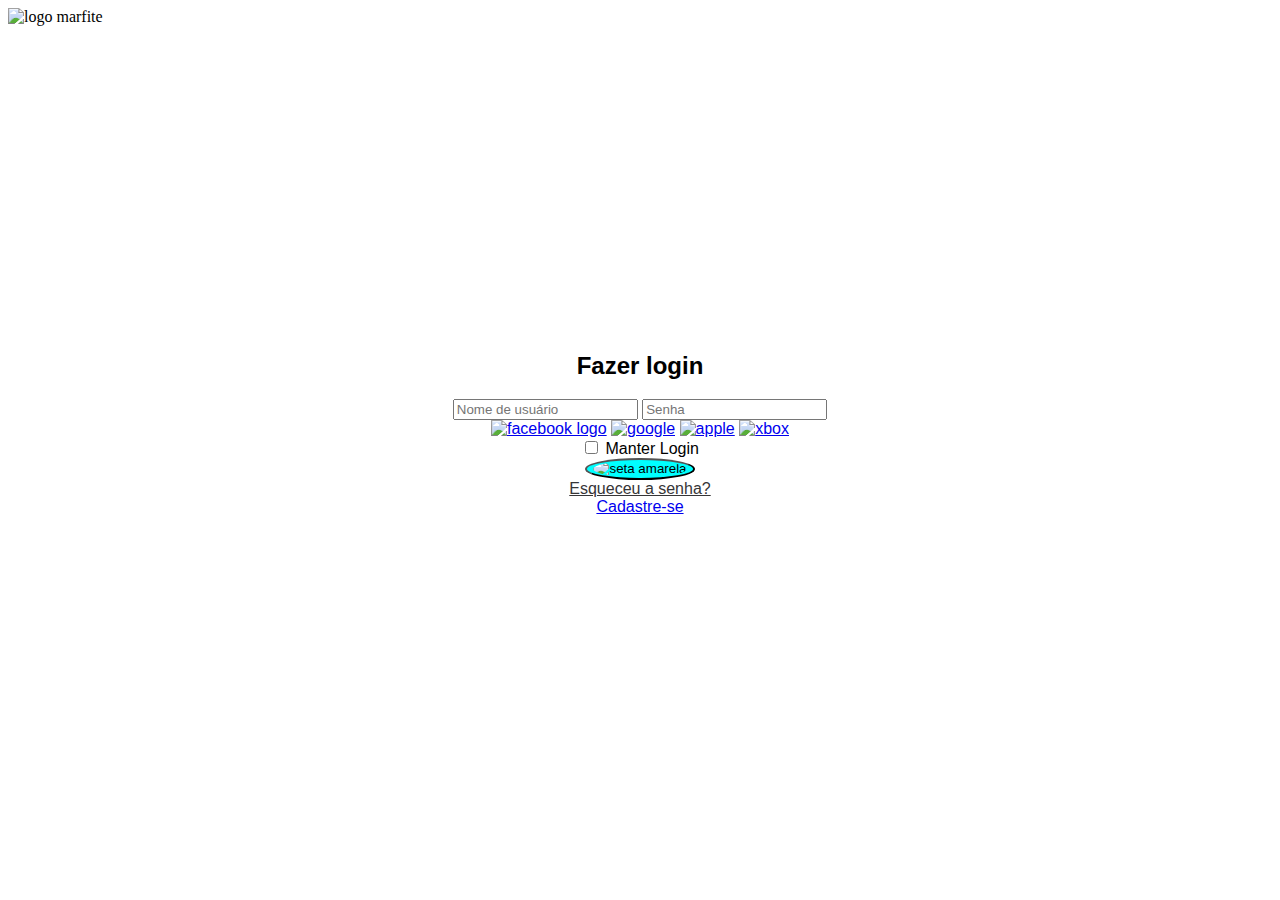
==== index.html @ 944058b4 "Update" ====
<!DOCTYPE html>
<html lang="pt-br">
<head>
    <meta charset="UTF-8">
    <meta name="viewport" content="width=device-width, initial-scale=1.0">
    <title>Document</title>

    <link rel="stylesheet" href="./CSS/styleIndex.css">
</head>
<body>
    <header>
        <img src="https://icons.iconarchive.com/icons/fazie69/league-of-legends-gold-border/512/Malphite-icon.png" alt="logo marfite" class="logo-img">
        <h1 class="logo-txt">Marfite</h1>
    </header>
    <main>

        <form action="post" id="formulario">
            <h2>Fazer login</h2>
            <div>
                <input type="text" id="nomeUsuario" placeholder="Nome de usuário" required/>
                <input type="password" id="senha" placeholder="Senha" required/>
            </div>
            
            <div>
                <a href="https://www.facebook.com/"><img src="https://logodownload.org/wp-content/uploads/2014/09/facebook-logo-3-1.png" alt="facebook logo" class="facebook-logo"></a>
                <a href="https://www.google.com/"><img src="https://logopng.com.br/logos/google-37.png" alt="google" class="google-logo"></a>
                <a href="https://www.apple.com/"><img src="https://upload.wikimedia.org/wikipedia/commons/thumb/1/1b/Apple_logo_grey.svg/1724px-Apple_logo_grey.svg.png" alt="apple" class="apple-logo"></a>
                <a href="https://www.xbox.com/pt-br"><img src="https://upload.wikimedia.org/wikipedia/commons/thumb/f/f9/Xbox_one_logo.svg/1024px-Xbox_one_logo.svg.png" alt="xbox" class="xbox-logo"></a>
            </div>

            <div>
                <input type="checkbox" name="checkbox"/>
                <label for="checkbox">Manter Login</label>
            </div>

            
            <button type="submit" form="formulario" value="Submit" class="funciona"><img src="https://icones.pro/wp-content/uploads/2021/06/icone-fleche-droite-jaune.png" alt="seta amarela"></button>
            <a class="esqueceu-senha" href="https://www.google.com/">Esqueceu a senha?</a>
            <a href="https://www.google.com/">Cadastre-se</a>

            
        </form>

    </main>

    <footer>
        <p>Marfite - 2021</p>
    </footer>
</body>
</html>
---- CSS/styleIndex.css ----
main, footer {
    font-family: "FF Mark W05", Arial, Helvetica, sans-serif;
}

body {
    background-image: url("https://rpgnext.com.br/wp-content/uploads/2016/02/old_tree_wallpaper_by_deligaris-d6q8la1.jpg");
}

header {
    display: flex;
    letter-spacing: 2;
}

footer {
    bottom: 0;
    left: 0;
}

footer p {
    color: #fff;
}


/* Logo Marfite */
.logo-img {
    width: 6rem;
    height: 6rem;
}

.logo-txt {
    color: #fff;
    font-size: 4rem;
    margin: 0px;
    margin-top: 0.5rem;
}


#formulario {
    display: flex;
    justify-content: center;
    align-items: center;
    flex-direction: column;
    background-color: #fff;
    width: 30rem;
    height: 40rem;
    border-radius: 5rem;
    margin: auto;
}


/* Botão outros logins */
.facebook-logo {
    width: 3rem;
}

.google-logo {
    width: 3rem;
}

.apple-logo {
    width: 3rem;
}

.xbox-logo {
    width: 3rem;
}


/* Botão enviar */
.funciona :hover {
    cursor: pointer;
}

.funciona {
    background-color: aqua;
    border-radius: 50%;
}

.funciona img {
    border-radius: 50%;
    width: 4rem;
}

/* Esqueceu senha e cadastro */
.esqueceu-senha {
    color: #363537;
}
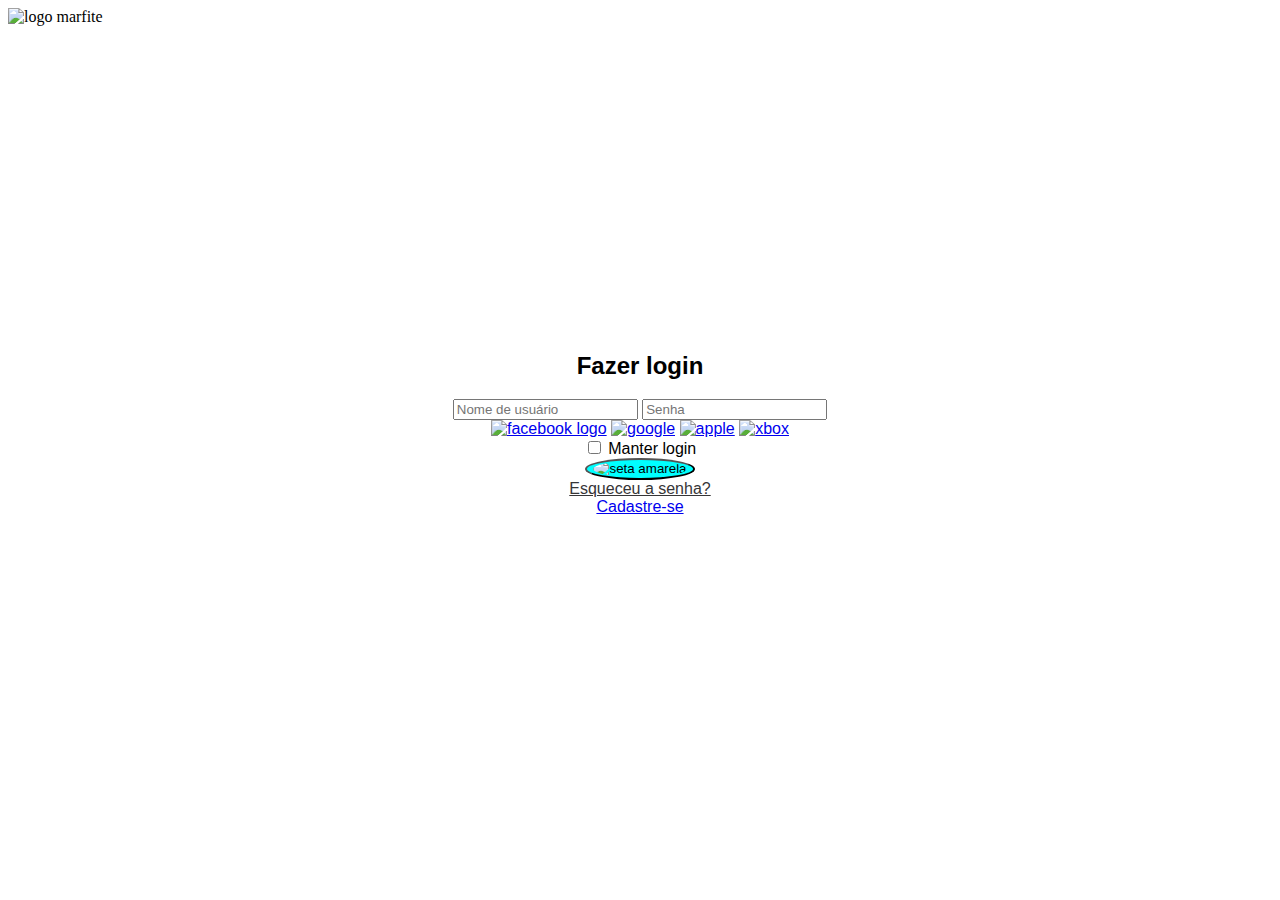
==== commit 88ad9171: "update" ====
--- a/index.html
+++ b/index.html
@@ -30,7 +30,7 @@
 
             <div>
                 <input type="checkbox" name="checkbox"/>
-                <label for="checkbox">Manter Login</label>
+                <label for="checkbox">Manter login</label>
             </div>
 
             
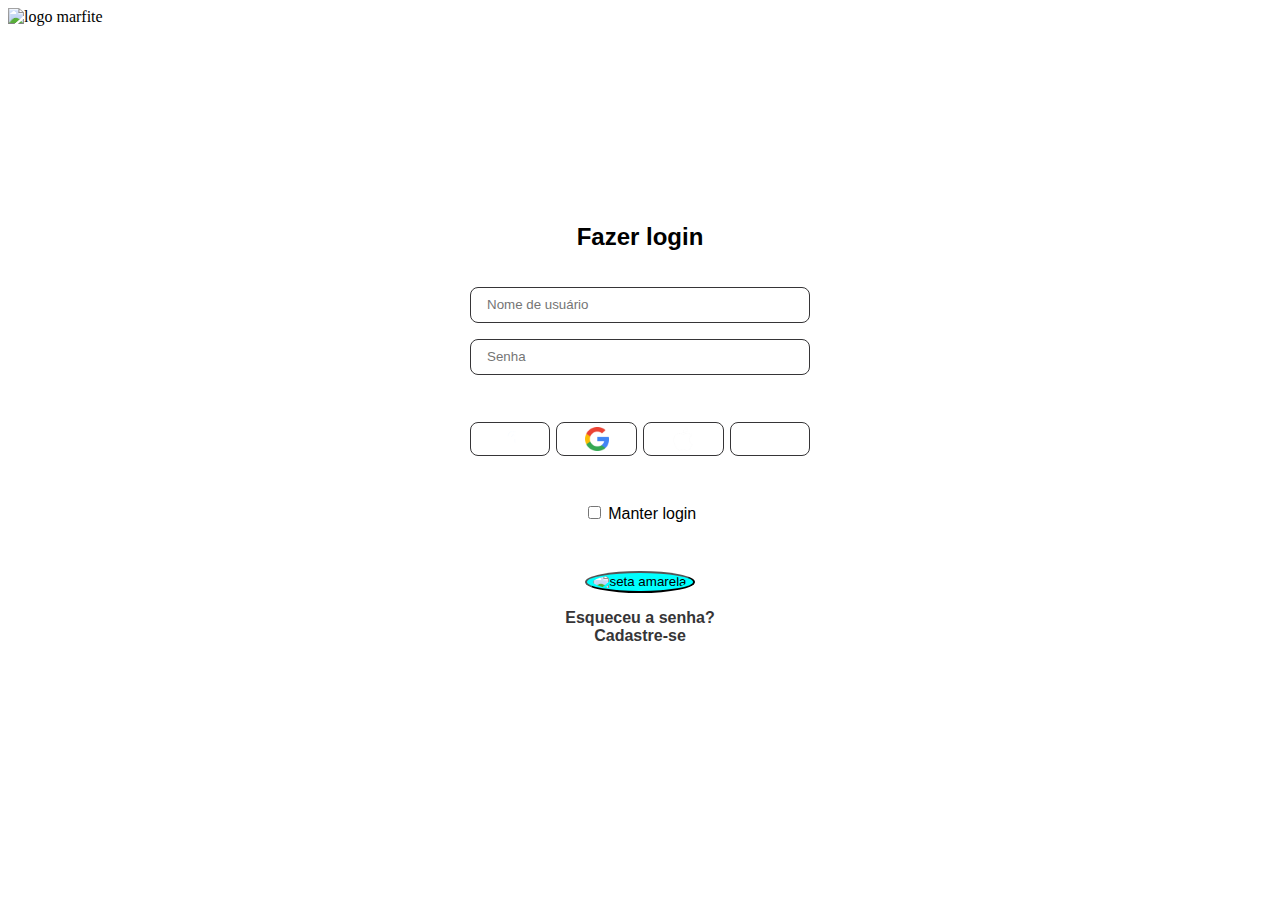
==== commit fbe5338c: "Melhor botões" ====
--- a/index.html
+++ b/index.html
@@ -16,19 +16,19 @@
 
         <form action="post" id="formulario">
             <h2>Fazer login</h2>
-            <div>
+            <div class="dados-login">
                 <input type="text" id="nomeUsuario" placeholder="Nome de usuário" required/>
                 <input type="password" id="senha" placeholder="Senha" required/>
             </div>
             
-            <div>
-                <a href="https://www.facebook.com/"><img src="https://logodownload.org/wp-content/uploads/2014/09/facebook-logo-3-1.png" alt="facebook logo" class="facebook-logo"></a>
-                <a href="https://www.google.com/"><img src="https://logopng.com.br/logos/google-37.png" alt="google" class="google-logo"></a>
-                <a href="https://www.apple.com/"><img src="https://upload.wikimedia.org/wikipedia/commons/thumb/1/1b/Apple_logo_grey.svg/1724px-Apple_logo_grey.svg.png" alt="apple" class="apple-logo"></a>
-                <a href="https://www.xbox.com/pt-br"><img src="https://upload.wikimedia.org/wikipedia/commons/thumb/f/f9/Xbox_one_logo.svg/1024px-Xbox_one_logo.svg.png" alt="xbox" class="xbox-logo"></a>
+            <div class="logins-alternativos">
+                <a href="https://www.facebook.com/" class="a1"><img src="assets/logos/facebook.png" alt="facebook logo" class="facebook-logo"></a>
+                <a href="https://www.google.com/" class="a2"><img src="assets/logos/google.png" alt="google" class="google-logo"></a>
+                <a href="https://www.apple.com/" class="a3"><img src="assets/logos/apple.png" alt="apple" class="apple-logo"></a>
+                <a href="https://www.xbox.com/pt-br" class="a4"><img src="assets/logos/xbox.png" alt="xbox" class="xbox-logo"></a>
             </div>
 
-            <div>
+            <div class="check-box">
                 <input type="checkbox" name="checkbox"/>
                 <label for="checkbox">Manter login</label>
             </div>
@@ -36,8 +36,7 @@
             
             <button type="submit" form="formulario" value="Submit" class="funciona"><img src="https://icones.pro/wp-content/uploads/2021/06/icone-fleche-droite-jaune.png" alt="seta amarela"></button>
             <a class="esqueceu-senha" href="https://www.google.com/">Esqueceu a senha?</a>
-            <a href="https://www.google.com/">Cadastre-se</a>
-
+            <a class="esqueceu-senha2" href="https://www.google.com/">Cadastre-se</a>
             
         </form>
 
--- a/CSS/styleIndex.css
+++ b/CSS/styleIndex.css
@@ -48,21 +48,60 @@
 }
 
 
-/* Botão outros logins */
-.facebook-logo {
-    width: 3rem;
+/* dados login */
+.dados-login {
+    align-items: center;
+    display: flex;
+    flex-direction: column;
 }
 
-.google-logo {
-    width: 3rem;
+.dados-login input {
+    width: 20rem;
+    height: 2rem;
+    border-radius: 0.5rem;
+    border: 1px solid #363537;
+    margin-top: 1rem;
+    padding-left: 1rem;
 }
 
-.apple-logo {
-    width: 3rem;
+
+
+/* Botão outros logins */
+
+.logins-alternativos {
+    margin-top: 3rem;
+    width: 1.5rem;
+    height: 2rem;
+    display: flex;
+    align-items: center;
+    justify-content: center;
 }
 
-.xbox-logo {
-    width: 3rem;
+.logins-alternativos a {
+    align-items: center;
+    justify-content: center;
+    background-color: #fff;
+    padding-inline: 1.7rem;
+    padding-top: 0.2rem;
+    border-radius: 0.5rem;
+    margin-inline: 0.2rem;
+    border: 1px solid #363537;
+}
+
+.facebook-logo, .google-logo, .apple-logo, .xbox-logo {
+    width: 1.5rem;
+}
+
+.a1 {
+    background-color: #000;
+}
+
+
+
+
+/* Manter login */
+.check-box {
+    margin-top: 3rem;
 }
 
 
@@ -74,6 +113,7 @@
 .funciona {
     background-color: aqua;
     border-radius: 50%;
+    margin-top: 3rem;
 }
 
 .funciona img {
@@ -82,6 +122,12 @@
 }
 
 /* Esqueceu senha e cadastro */
+.esqueceu-senha, .esqueceu-senha2 {
+    color: #363537;
+    text-decoration: none;
+    font-weight: 550;
+}
+
 .esqueceu-senha {
-    color: #363537;
+    margin-top: 1rem;
 }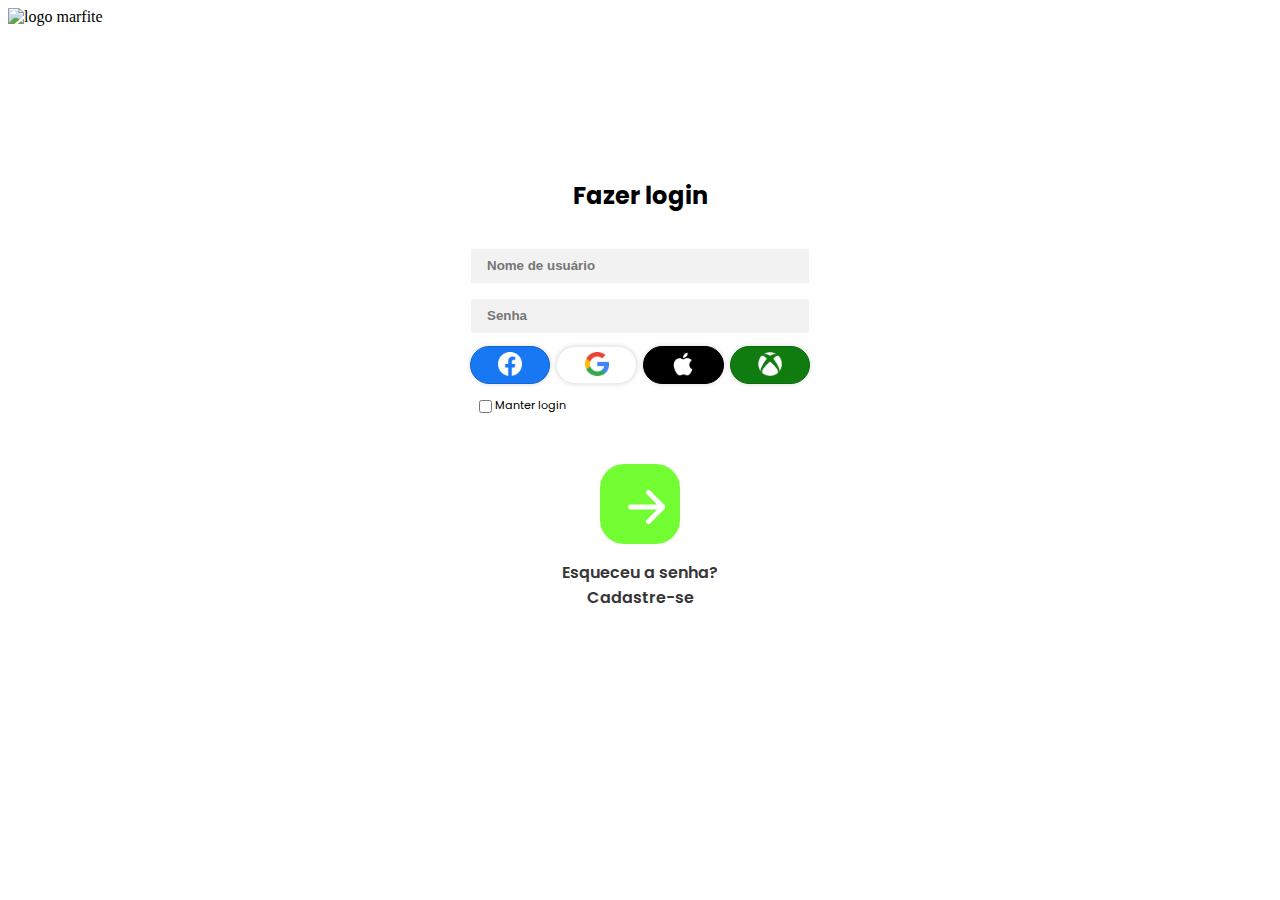
==== commit b4da32ee: "Alternatives logins complete" ====
--- a/index.html
+++ b/index.html
@@ -34,7 +34,7 @@
             </div>
 
             
-            <button type="submit" form="formulario" value="Submit" class="funciona"><img src="https://icones.pro/wp-content/uploads/2021/06/icone-fleche-droite-jaune.png" alt="seta amarela"></button>
+            <button type="submit" form="formulario" value="Submit" class="funciona"><img src="assets/seta.png" alt="seta-entrar" class="seta"></button>
             <a class="esqueceu-senha" href="https://www.google.com/">Esqueceu a senha?</a>
             <a class="esqueceu-senha2" href="https://www.google.com/">Cadastre-se</a>
             
--- a/CSS/styleIndex.css
+++ b/CSS/styleIndex.css
@@ -1,5 +1,8 @@
+@import url('https://fonts.googleapis.com/css2?family=Poppins:wght@300&display=swap');
+
 main, footer {
-    font-family: "FF Mark W05", Arial, Helvetica, sans-serif;
+    font-family: 'Poppins', sans-serif;
+    /* font-family: "FF Mark W05", Arial, Helvetica, sans-serif; */
 }
 
 body {
@@ -42,8 +45,8 @@
     flex-direction: column;
     background-color: #fff;
     width: 30rem;
-    height: 40rem;
-    border-radius: 5rem;
+    height: 35rem;
+    border-radius: 1rem;
     margin: auto;
 }
 
@@ -58,10 +61,14 @@
 .dados-login input {
     width: 20rem;
     height: 2rem;
-    border-radius: 0.5rem;
-    border: 1px solid #363537;
+    border: 0rem;
     margin-top: 1rem;
     padding-left: 1rem;
+    background-color: #f2f2f2;
+}
+
+.dados-login input::placeholder {
+    font-weight: bold;
 }
 
 
@@ -69,7 +76,7 @@
 /* Botão outros logins */
 
 .logins-alternativos {
-    margin-top: 3rem;
+    margin-top: 1rem;
     width: 1.5rem;
     height: 2rem;
     display: flex;
@@ -80,12 +87,12 @@
 .logins-alternativos a {
     align-items: center;
     justify-content: center;
-    background-color: #fff;
     padding-inline: 1.7rem;
-    padding-top: 0.2rem;
-    border-radius: 0.5rem;
+    padding-top: 0.3rem;
+    border-radius: 2rem;
     margin-inline: 0.2rem;
     border: 1px solid #363537;
+    box-shadow: 0px 0px 5px 0px rgba(0,0,0,0.15);
 }
 
 .facebook-logo, .google-logo, .apple-logo, .xbox-logo {
@@ -96,12 +103,38 @@
     background-color: #000;
 }
 
+.logins-alternativos a:nth-child(1) {
+    background-color: #1877F2;
+    border-color: #1566d0;
+}
 
+.logins-alternativos a:nth-child(2) {
+    background-color: #fff;
+    border-color: #edecec;
+}
+
+.logins-alternativos a:nth-child(3) {
+    background-color: #000;
+    border-color: #000;
+}
+
+.logins-alternativos a:nth-child(4) {
+    background-color: 	#107c10;
+    border-color: 	#0d690d;
+}
 
 
 /* Manter login */
 .check-box {
-    margin-top: 3rem;
+    margin-top: 1rem;
+    display: flex;
+    margin-right: 15rem;
+}
+
+.check-box label {
+    font-size: 0.7rem;
+    align-items: center;
+    
 }
 
 
@@ -111,21 +144,28 @@
 }
 
 .funciona {
-    background-color: aqua;
-    border-radius: 50%;
+    background-color: #73fd33;
+    border-radius: 1.5rem;
     margin-top: 3rem;
+    width: 5rem;
+    height: 5rem;
+
+    border-color: transparent;
 }
 
 .funciona img {
-    border-radius: 50%;
-    width: 4rem;
+    width: 5rem;
+    height: 5rem;
+    align-items: center;
+    justify-content: center;
+    rotate: 90deg;
 }
 
 /* Esqueceu senha e cadastro */
 .esqueceu-senha, .esqueceu-senha2 {
     color: #363537;
     text-decoration: none;
-    font-weight: 550;
+    font-weight: 600;
 }
 
 .esqueceu-senha {
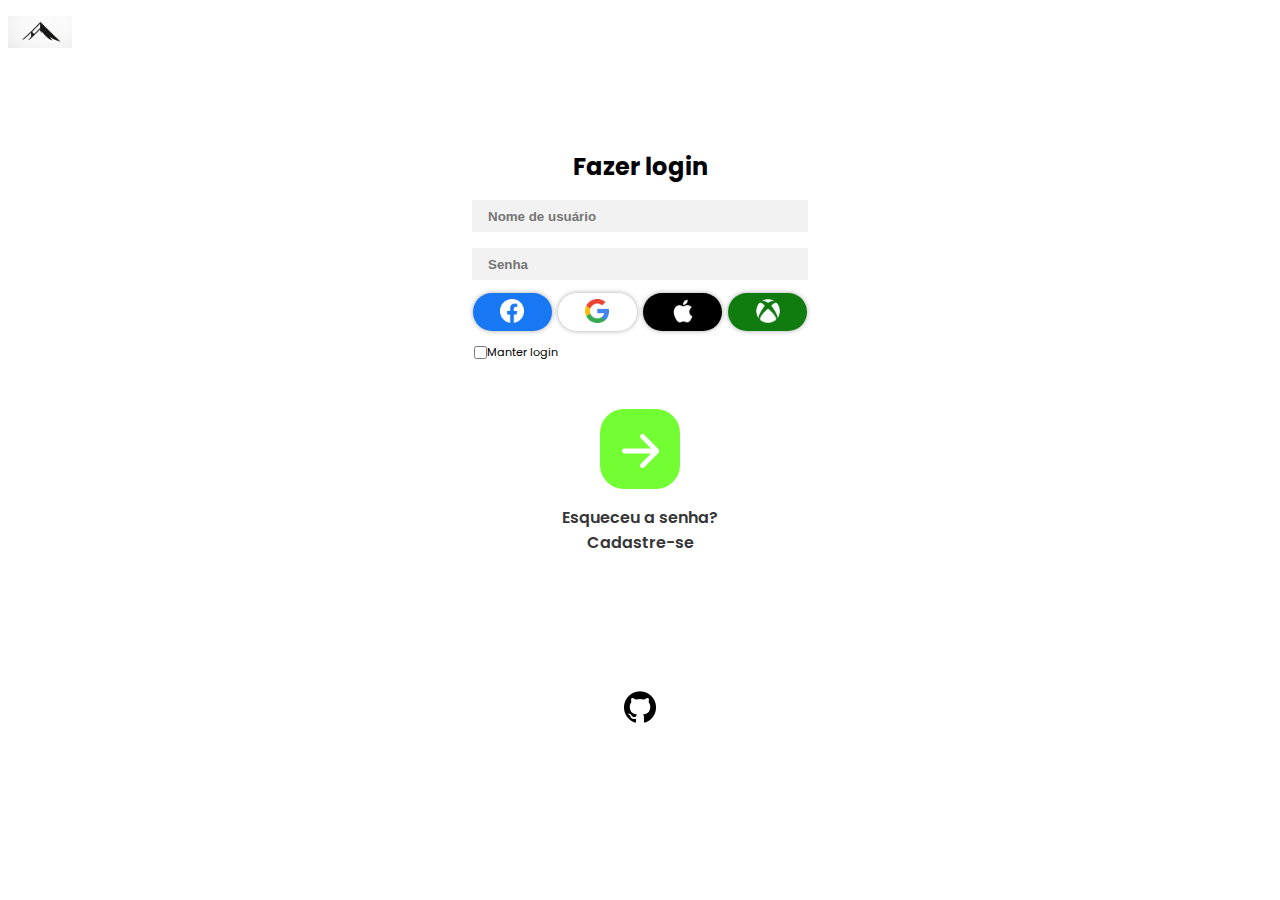
==== commit 637adcf3: "Login Page Complete" ====
--- a/index.html
+++ b/index.html
@@ -9,7 +9,7 @@
 </head>
 <body>
     <header>
-        <img src="https://icons.iconarchive.com/icons/fazie69/league-of-legends-gold-border/512/Malphite-icon.png" alt="logo marfite" class="logo-img">
+        <img src="assets/logos/Sem título.png" alt="logo marfite" class="logo-img">
         <h1 class="logo-txt">Marfite</h1>
     </header>
     <main>
@@ -29,7 +29,7 @@
             </div>
 
             <div class="check-box">
-                <input type="checkbox" name="checkbox"/>
+                <input type="checkbox" name="checkbox" id="checkbox"/>
                 <label for="checkbox">Manter login</label>
             </div>
 
@@ -37,13 +37,13 @@
             <button type="submit" form="formulario" value="Submit" class="funciona"><img src="assets/seta.png" alt="seta-entrar" class="seta"></button>
             <a class="esqueceu-senha" href="https://www.google.com/">Esqueceu a senha?</a>
             <a class="esqueceu-senha2" href="https://www.google.com/">Cadastre-se</a>
-            
         </form>
 
     </main>
 
     <footer>
-        <p>Marfite - 2021</p>
+        <p>Desenvolvido por Leandro Wanderley ©2023 - Todos os direitos reservados.</p>
+        <a href="https://github.com/leandro-odev" target="_blank"><img src="assets/logos/github-dark.png" alt="github logo" class="github-logo"></a>
     </footer>
 </body>
 </html>--- a/CSS/styleIndex.css
+++ b/CSS/styleIndex.css
@@ -1,12 +1,41 @@
 @import url('https://fonts.googleapis.com/css2?family=Poppins:wght@300&display=swap');
+@import url('https://fonts.googleapis.com/css2?family=Space+Mono&display=swap');
+
+* {
+    margin: 0;
+    padding: 0;
+    box-sizing: border-box;
+}
+
+header {
+    font-family: 'Space Mono', monospace;
+    font-weight: 900;
+    align-items: center;
+}
 
 main, footer {
+    display: flex;
+    margin-top: 1rem;
     font-family: 'Poppins', sans-serif;
     /* font-family: "FF Mark W05", Arial, Helvetica, sans-serif; */
 }
 
+header {
+    margin: 0;
+    padding: 0;
+}
+
+main {
+    display: flex;
+    justify-content: center;
+    align-items: center;
+    
+}
+
 body {
-    background-image: url("https://rpgnext.com.br/wp-content/uploads/2016/02/old_tree_wallpaper_by_deligaris-d6q8la1.jpg");
+    /* background-image: url("https://rpgnext.com.br/wp-content/uploads/2016/02/old_tree_wallpaper_by_deligaris-d6q8la1.jpg"); */
+    background-image: url("https://www.r2pg.com.br/wp-content/uploads/2017/06/piotr-dura-tree-of-the-forgotten2k.jpg");
+    background-size: cover;
 }
 
 header {
@@ -15,8 +44,14 @@
 }
 
 footer {
-    bottom: 0;
-    left: 0;
+    display: flex;
+    justify-content: center;
+    align-items: center;
+    flex-direction: column;
+    width: 100%;
+    height: 6.6rem;
+    margin-top: 0.3rem;
+    border-radius: 1rem;
 }
 
 footer p {
@@ -26,14 +61,18 @@
 
 /* Logo Marfite */
 .logo-img {
-    width: 6rem;
-    height: 6rem;
+    width: 4rem;
+    height: 2rem;
 }
 
 .logo-txt {
     color: #fff;
-    font-size: 4rem;
-    margin: 0px;
+    font-size: 2rem;
+}
+
+.logo-img, .logo-txt {
+    display: inline-block;
+    margin-left: 0.5rem;
     margin-top: 0.5rem;
 }
 
@@ -59,7 +98,7 @@
 }
 
 .dados-login input {
-    width: 20rem;
+    width: 21rem;
     height: 2rem;
     border: 0rem;
     margin-top: 1rem;
@@ -87,40 +126,32 @@
 .logins-alternativos a {
     align-items: center;
     justify-content: center;
-    padding-inline: 1.7rem;
+    padding-inline: 1.65rem;
     padding-top: 0.3rem;
     border-radius: 2rem;
     margin-inline: 0.2rem;
-    border: 1px solid #363537;
-    box-shadow: 0px 0px 5px 0px rgba(0,0,0,0.15);
+    border: 1px solid transparent;
+    box-shadow: 0px 0px 5px 0px rgba(0,0,0,.35);
 }
 
 .facebook-logo, .google-logo, .apple-logo, .xbox-logo {
     width: 1.5rem;
 }
 
-.a1 {
-    background-color: #000;
-}
-
 .logins-alternativos a:nth-child(1) {
     background-color: #1877F2;
-    border-color: #1566d0;
 }
 
 .logins-alternativos a:nth-child(2) {
     background-color: #fff;
-    border-color: #edecec;
 }
 
 .logins-alternativos a:nth-child(3) {
     background-color: #000;
-    border-color: #000;
 }
 
 .logins-alternativos a:nth-child(4) {
     background-color: 	#107c10;
-    border-color: 	#0d690d;
 }
 
 
@@ -128,7 +159,7 @@
 .check-box {
     margin-top: 1rem;
     display: flex;
-    margin-right: 15rem;
+    margin-right: 15.5rem;
 }
 
 .check-box label {
@@ -170,4 +201,13 @@
 
 .esqueceu-senha {
     margin-top: 1rem;
+}
+
+
+/* Final */
+
+.github-logo {
+    width: 2rem;
+    height: 2rem;
+    margin-top: 1rem;
 }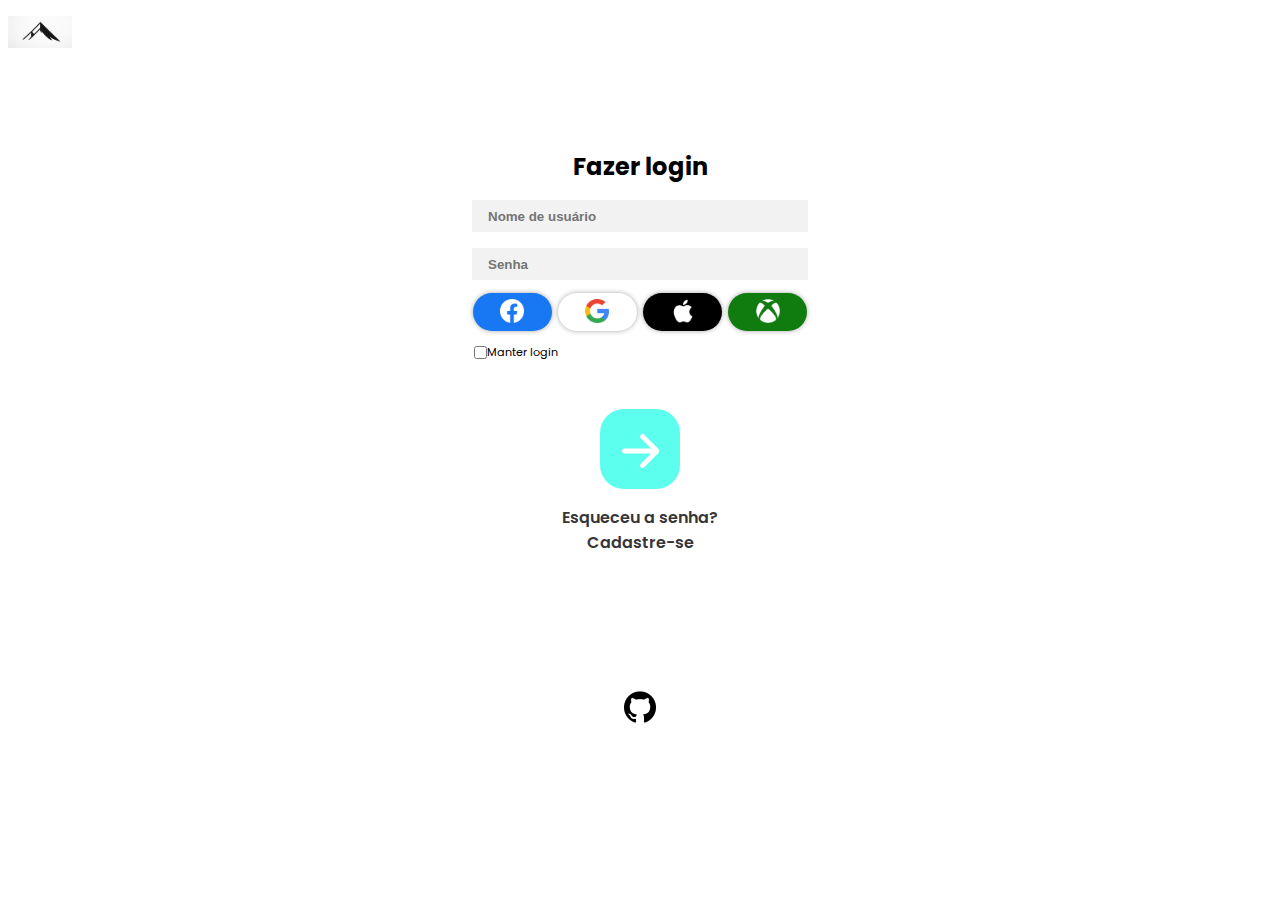
==== commit 0a34016c: "Change Web Name" ====
--- a/index.html
+++ b/index.html
@@ -3,7 +3,7 @@
 <head>
     <meta charset="UTF-8">
     <meta name="viewport" content="width=device-width, initial-scale=1.0">
-    <title>Document</title>
+    <title>Marfite</title>
 
     <link rel="stylesheet" href="./CSS/styleIndex.css">
 </head>
--- a/CSS/styleIndex.css
+++ b/CSS/styleIndex.css
@@ -165,17 +165,20 @@
 .check-box label {
     font-size: 0.7rem;
     align-items: center;
-    
+}
+
+#check-box :hover {
+    cursor: pointer;
 }
 
 
 /* Botão enviar */
-.funciona :hover {
+.funciona:hover {
     cursor: pointer;
 }
 
 .funciona {
-    background-color: #73fd33;
+    background-color: #5CFFEE;
     border-radius: 1.5rem;
     margin-top: 3rem;
     width: 5rem;
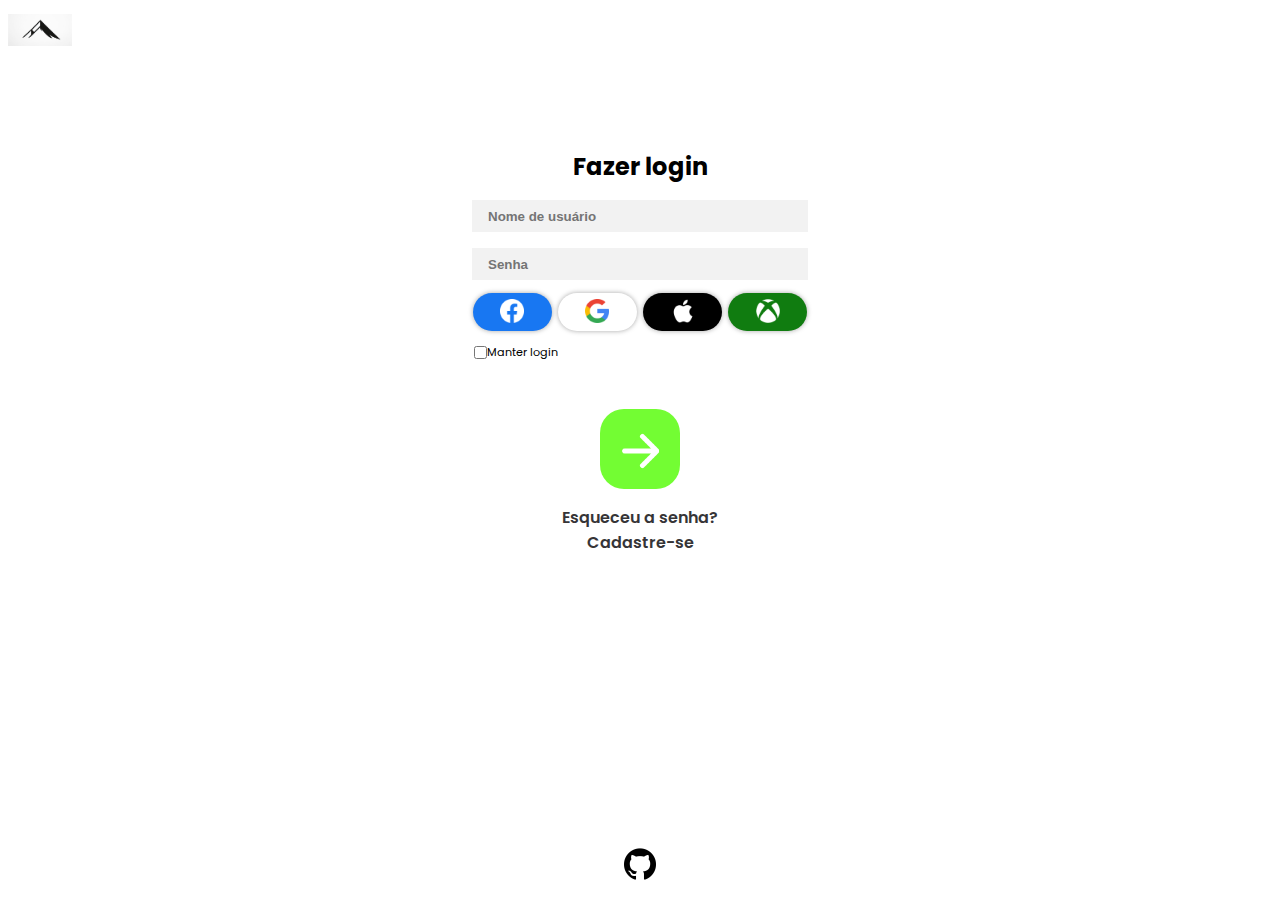
==== commit 4b7d2787: "Update Marfite Logo" ====
--- a/index.html
+++ b/index.html
@@ -3,14 +3,14 @@
 <head>
     <meta charset="UTF-8">
     <meta name="viewport" content="width=device-width, initial-scale=1.0">
-    <title>Marfite</title>
+    <title>Document</title>
 
     <link rel="stylesheet" href="./CSS/styleIndex.css">
 </head>
 <body>
     <header>
-        <img src="assets/logos/Sem título.png" alt="logo marfite" class="logo-img">
-        <h1 class="logo-txt">Marfite</h1>
+        <a href="index.html"><img src="assets/logos/Sem título.png" alt="logo marfite" class="logo-img"></a>
+        <a href="index.html"><h1 class="logo-txt">Marfite</h1></a>
     </header>
     <main>
 
--- a/CSS/styleIndex.css
+++ b/CSS/styleIndex.css
@@ -8,8 +8,9 @@
 }
 
 header {
-    font-family: 'Space Mono', monospace;
-    font-weight: 900;
+    margin: 0;
+    padding: 0;
+    display: flex;
     align-items: center;
 }
 
@@ -18,11 +19,6 @@
     margin-top: 1rem;
     font-family: 'Poppins', sans-serif;
     /* font-family: "FF Mark W05", Arial, Helvetica, sans-serif; */
-}
-
-header {
-    margin: 0;
-    padding: 0;
 }
 
 main {
@@ -38,11 +34,6 @@
     background-size: cover;
 }
 
-header {
-    display: flex;
-    letter-spacing: 2;
-}
-
 footer {
     display: flex;
     justify-content: center;
@@ -50,8 +41,11 @@
     flex-direction: column;
     width: 100%;
     height: 6.6rem;
-    margin-top: 0.3rem;
     border-radius: 1rem;
+    position: absolute;
+    left: 0;
+    right: 0;
+    bottom: 0;
 }
 
 footer p {
@@ -68,6 +62,9 @@
 .logo-txt {
     color: #fff;
     font-size: 2rem;
+    font-family: 'Space Mono', monospace;
+    font-weight: 900;
+    color: #fff;
 }
 
 .logo-img, .logo-txt {
@@ -165,20 +162,17 @@
 .check-box label {
     font-size: 0.7rem;
     align-items: center;
-}
-
-#check-box :hover {
+    
+}
+
+
+/* Botão enviar */
+.funciona :hover {
     cursor: pointer;
 }
 
-
-/* Botão enviar */
-.funciona:hover {
-    cursor: pointer;
-}
-
 .funciona {
-    background-color: #5CFFEE;
+    background-color: #73fd33;
     border-radius: 1.5rem;
     margin-top: 3rem;
     width: 5rem;
